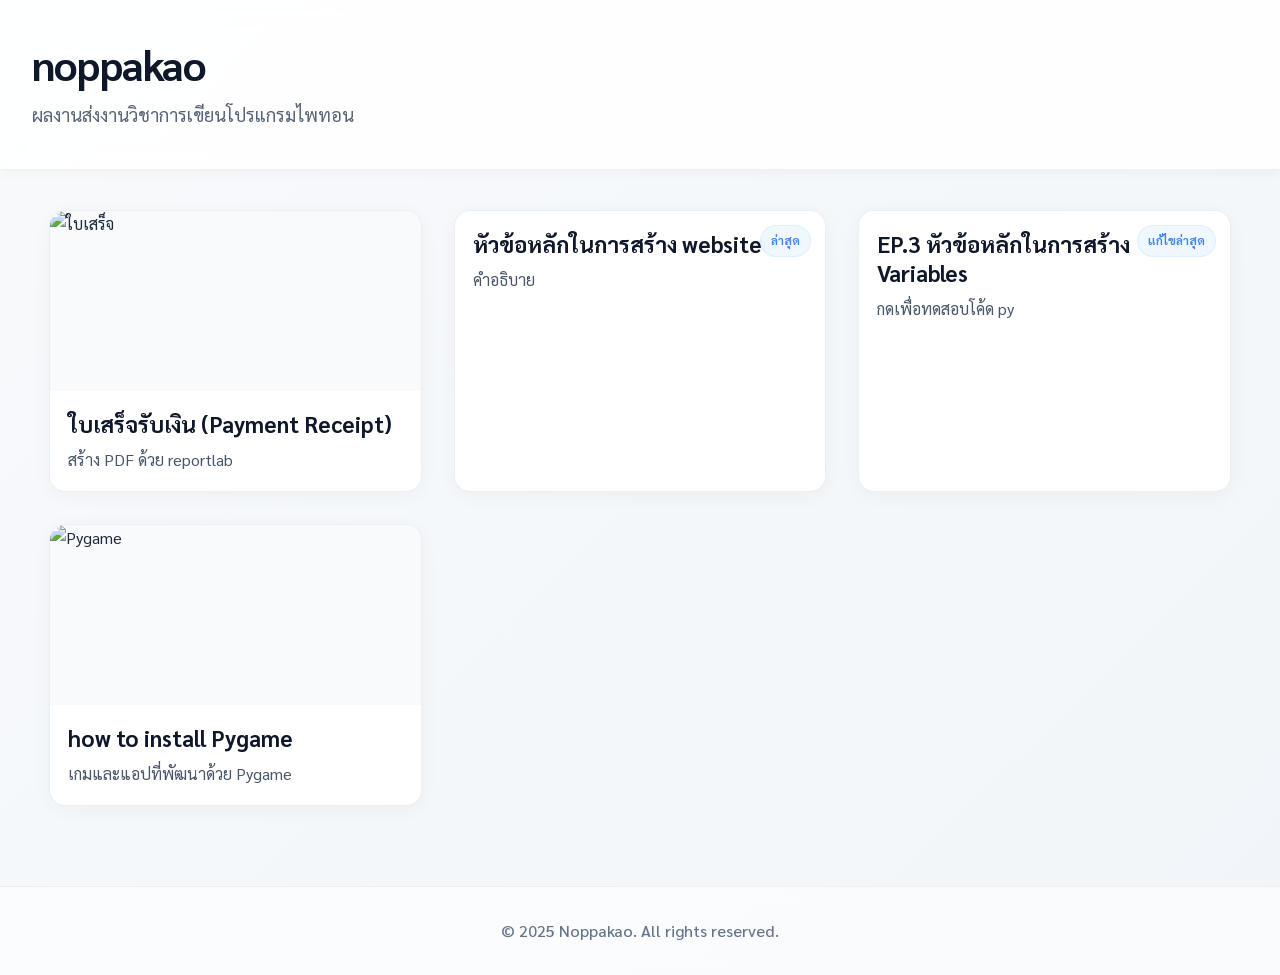
==== index.html @ ee023c13 "Update index.html" ====
<!DOCTYPE html>
<html lang="th">
<head>
  <meta charset="UTF-8" />
  <meta name="viewport" content="width=device-width, initial-scale=1.0"/>
  <title>noppakao - ผลงาน</title>
  <link rel="stylesheet" href="index.css" />
</head>
<body>
  <header>
    <h1>noppakao</h1>
    <p>ผลงานส่งงานวิชาการเขียนโปรแกรมไพทอน</p>
  </header>

  <main>
    <div class="work-grid">
      <a href="work1.html" class="work-card">
        <img src="https://img5.pic.in.th/file/secure-sv1/Screenshot-2025-11-03-111700.png" alt="ใบเสร็จ" />
        <h2>ใบเสร็จรับเงิน (Payment Receipt)</h2>
        <p>สร้าง PDF ด้วย reportlab</p>
      </a>

      <a href="work2.html" class="work-card latest">
        <span class="badge">ล่าสุด</span>
        <h2>หัวข้อหลักในการสร้าง website</h2>
        <p>คำอธิบาย</p>
      </a>

      <a href="runwork.html" class="work-card latest">
        <span class="badge">แก้ไขล่าสุด</span>
        <h2>EP.3 หัวข้อหลักในการสร้าง Variables</h2>
        <p>กดเพื่อทดสอบโค้ด py</p>
      </a>

      <!-- เพิ่มหมวด Pygame -->
      <a href="pygame_download.html" class="work-card pygame-category">
        <img src="https://pic.in.th/image/ChatGPT-Image-Nov-17%2C-2025%2C-03-41-45-PM.Ep1qjz" alt="Pygame" />
        <h2>how to install Pygame</h2>
        <p>เกมและแอปที่พัฒนาด้วย Pygame</p>
      </a>
    </div>
  </main>

  <footer>
    <p>© 2025 Noppakao. All rights reserved.</p>
  </footer>
</body>
</html>
---- index.css ----
@import url('https://fonts.googleapis.com/css2?family=Sarabun:wght@300;400;500;600;700&display=swap');

* {
  margin: 0;
  padding: 0;
  box-sizing: border-box;
}

body {
  font-family: 'Sarabun', -apple-system, BlinkMacSystemFont, 'Segoe UI', Roboto, Oxygen, sans-serif;
  background: linear-gradient(135deg, #f8fafc 0%, #f1f5f9 100%);
  color: #1e293b;
  line-height: 1.6;
  min-height: 100vh;
}

/* Header — หรูหรา ไม่เลี่ยน */
header {
  background: rgba(255, 255, 255, 0.85);
  backdrop-filter: blur(10px);
  -webkit-backdrop-filter: blur(10px);
  padding: 2.5rem 2rem;
  box-shadow: 0 2px 12px rgba(0, 0, 0, 0.04);
  border-bottom: 1px solid rgba(226, 232, 240, 0.6);
  text-align: left;
  margin-bottom: 2.5rem;
}

header h1 {
  font-size: 2.6rem;
  font-weight: 700;
  color: #0f172a;
  margin-bottom: 0.6rem;
  letter-spacing: -0.8px;
  line-height: 1.2;
}

header p {
  font-size: 1.15rem;
  color: #475569;
  font-weight: 400;
  opacity: 0.9;
  max-width: 700px;
}

/* Main Container */
main {
  max-width: 1240px;
  margin: 0 auto;
  padding: 0 1.8rem 3rem;
}

/* Grid Layout — Responsive และสมดุล */
.work-grid {
  display: grid;
  grid-template-columns: repeat(auto-fill, minmax(320px, 1fr));
  gap: 2rem;
}

/* Card แบบมืออาชีพ */
.work-card {
  display: block;
  text-decoration: none;
  color: inherit;
  background: white;
  border-radius: 16px;
  overflow: hidden;
  box-shadow: 0 4px 20px rgba(0, 0, 0, 0.04);
  transition: all 0.35s cubic-bezier(0.175, 0.885, 0.32, 1.275);
  position: relative;
  border: 1px solid rgba(226, 232, 240, 0.7);
}

.work-card:hover {
  transform: translateY(-6px);
  box-shadow: 0 10px 30px rgba(0, 0, 0, 0.08);
  border-color: rgba(148, 163, 184, 0.3);
}

.work-card img {
  width: 100%;
  height: 180px;
  object-fit: cover;
  display: block;
  background: #f8fafc;
  transition: transform 0.4s ease;
}

.work-card:hover img {
  transform: scale(1.03);
}

.work-card h2 {
  font-size: 1.4rem;
  font-weight: 700;
  margin: 18px 18px 10px;
  color: #0f172a;
  text-align: left;
  line-height: 1.3;
}

.work-card p {
  font-size: 1rem;
  color: #475569;
  margin: 0 18px 18px;
  text-align: left;
  line-height: 1.55;
}

/* Badge แบบพรีเมียม — ใช้สีโทนน้ำเงินอ่อน */
.badge {
  position: absolute;
  top: 14px;
  right: 14px;
  background: rgba(147, 197, 253, 0.15);
  color: #3b82f6;
  font-size: 0.78rem;
  font-weight: 600;
  padding: 5px 10px;
  border-radius: 20px;
  z-index: 2;
  backdrop-filter: blur(4px);
  -webkit-backdrop-filter: blur(4px);
  border: 1px solid rgba(147, 197, 253, 0.2);
  font-family: 'Sarabun', sans-serif;
}

/* Footer — ดูเป็นทางการและสะอาด */
footer {
  text-align: center;
  padding: 2rem 1.5rem;
  color: #64748b;
  font-size: 1rem;
  border-top: 1px solid rgba(226, 232, 240, 0.6);
  margin-top: 2rem;
  background: rgba(255, 255, 255, 0.6);
  backdrop-filter: blur(8px);
  -webkit-backdrop-filter: blur(8px);
  font-weight: 500;
  line-height: 1.5;
}

/* Responsive Design — ปรับให้ใช้งานได้ทุกอุปกรณ์ */
@media (max-width: 768px) {
  header {
    padding: 2rem 1.5rem;
    margin-bottom: 2rem;
  }

  header h1 {
    font-size: 2.1rem;
  }

  header p {
    font-size: 1.05rem;
  }

  .work-grid {
    grid-template-columns: 1fr;
    gap: 1.8rem;
  }

  .work-card img {
    height: 160px;
  }

  .work-card h2 {
    font-size: 1.3rem;
  }
}

@media (max-width: 480px) {
  header h1 {
    font-size: 1.85rem;
  }

  .work-card h2 {
    font-size: 1.2rem;
  }

  .work-card p {
    font-size: 0.95rem;
  }
}
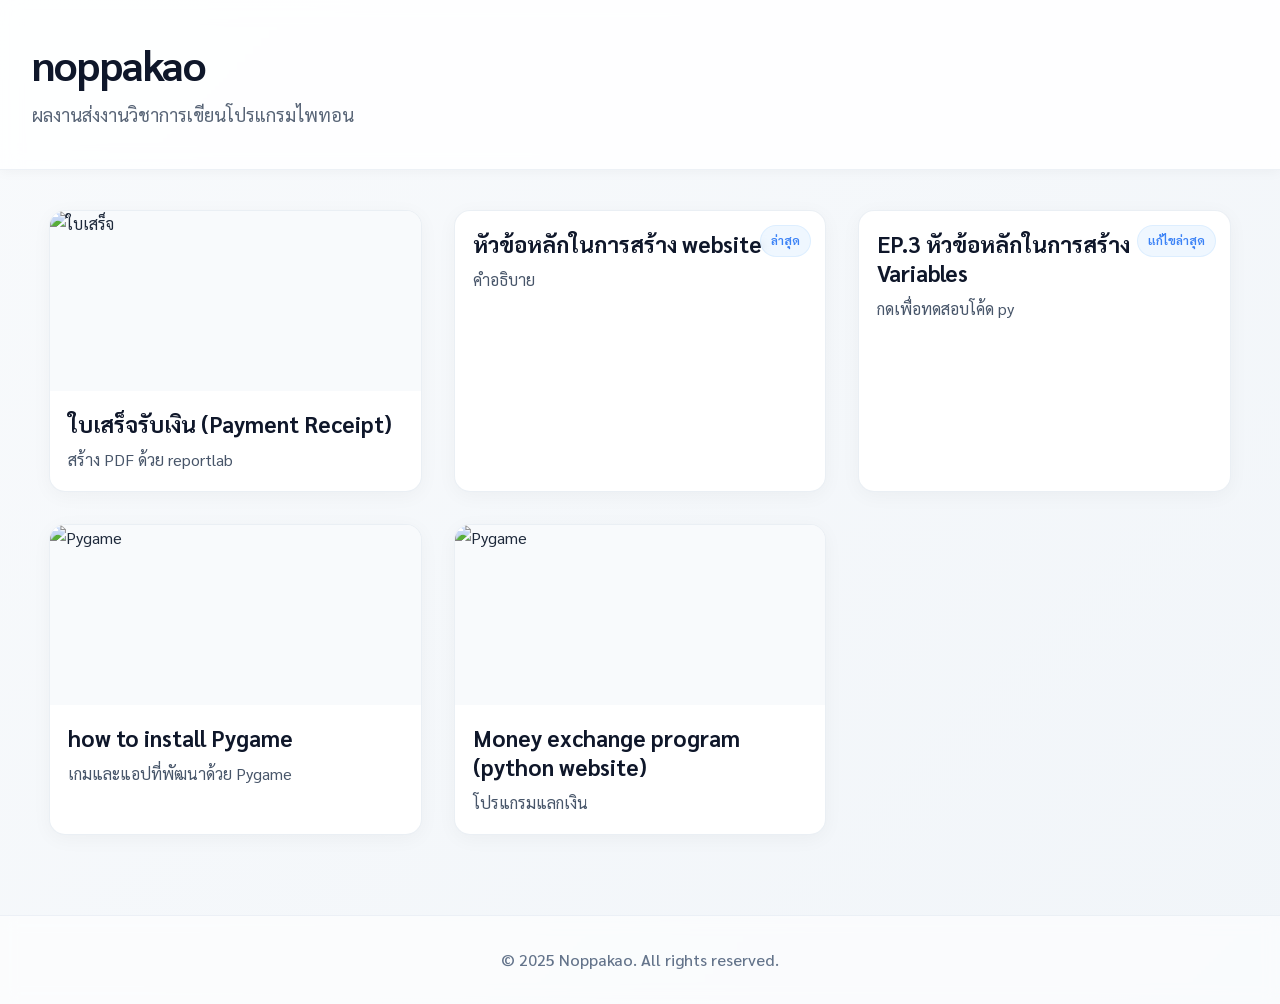
==== commit 07145513: "Update index.html" ====
--- a/index.html
+++ b/index.html
@@ -34,9 +34,15 @@
 
       <!-- เพิ่มหมวด Pygame -->
       <a href="pygame_download.html" class="work-card pygame-category">
-        <img src="https://pic.in.th/image/ChatGPT-Image-Nov-17%2C-2025%2C-03-41-45-PM.Ep1qjz" alt="Pygame" />
+        <img src="https://img5.pic.in.th/file/secure-sv1/ChatGPT-Image-Nov-17-2025-03_41_45-PMc285dedca258b8cb.png" alt="Pygame" />
         <h2>how to install Pygame</h2>
         <p>เกมและแอปที่พัฒนาด้วย Pygame</p>
+      </a>
+
+       <a href="pygame_download.html" class="work-card pygame-category">
+        <img src="https://img5.pic.in.th/file/secure-sv1/ChatGPT-Image-Nov-17-2025-03_41_45-PMc285dedca258b8cb.png" alt="Pygame" />
+        <h2>Money exchange program (python website)</h2>
+        <p>โปรแกรมแลกเงิน</p>
       </a>
     </div>
   </main>
@@ -54,3 +60,6 @@
 
 
 
+
+
+
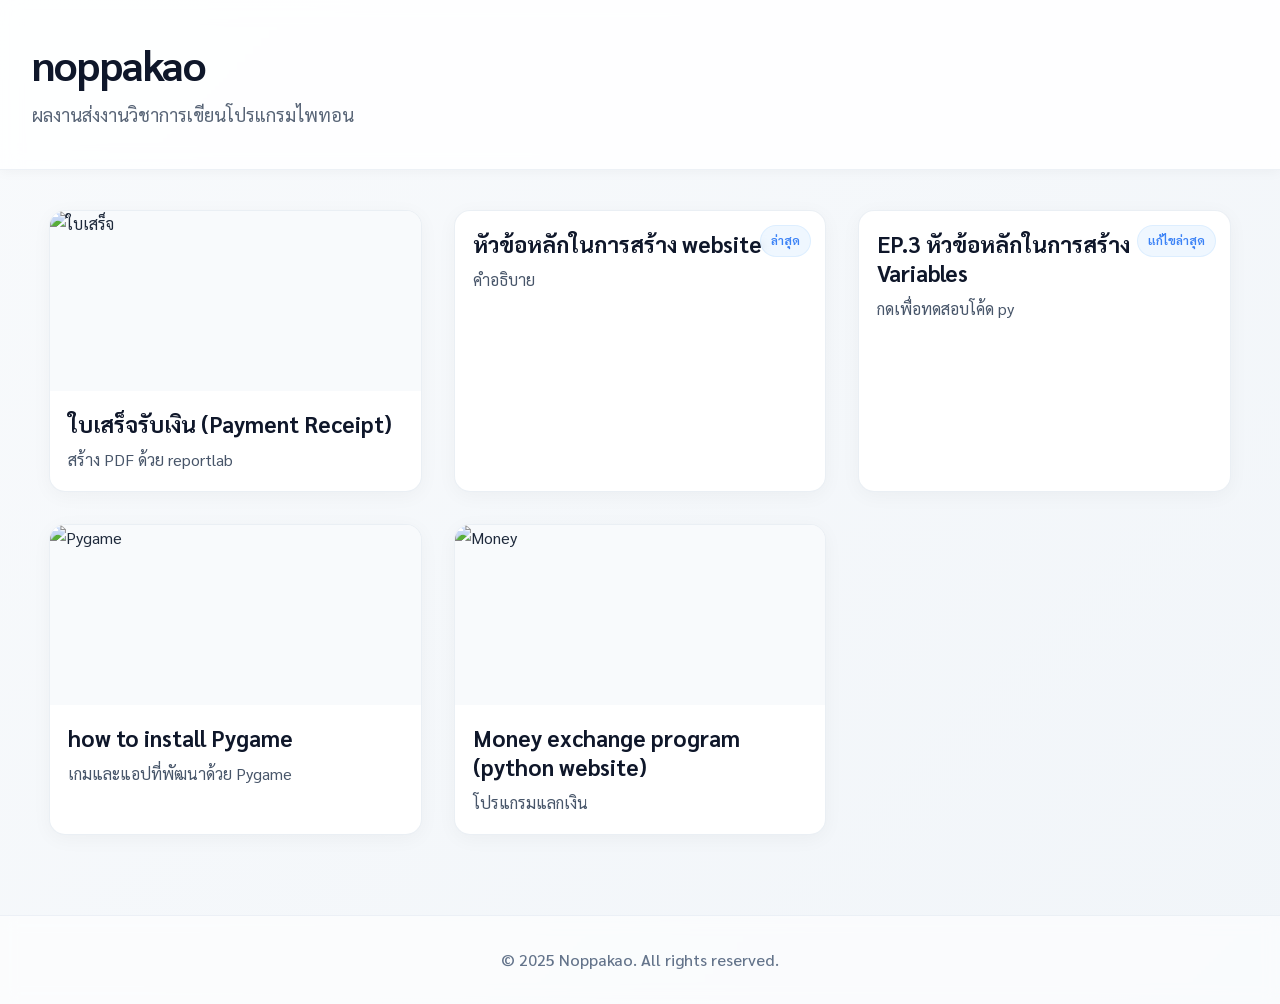
==== commit 40d5dfba: "Update index.html" ====
--- a/index.html
+++ b/index.html
@@ -39,8 +39,8 @@
         <p>เกมและแอปที่พัฒนาด้วย Pygame</p>
       </a>
 
-       <a href="pygame_download.html" class="work-card pygame-category">
-        <img src="https://img5.pic.in.th/file/secure-sv1/ChatGPT-Image-Nov-17-2025-03_41_45-PMc285dedca258b8cb.png" alt="Pygame" />
+       <a href="moeney.html" class="work-card Money-category">
+        <img src="https://img5.pic.in.th/file/secure-sv1/Screenshot-2025-11-21-172039.png" alt="Money" />
         <h2>Money exchange program (python website)</h2>
         <p>โปรแกรมแลกเงิน</p>
       </a>
@@ -63,3 +63,5 @@
 
 
 
+
+
